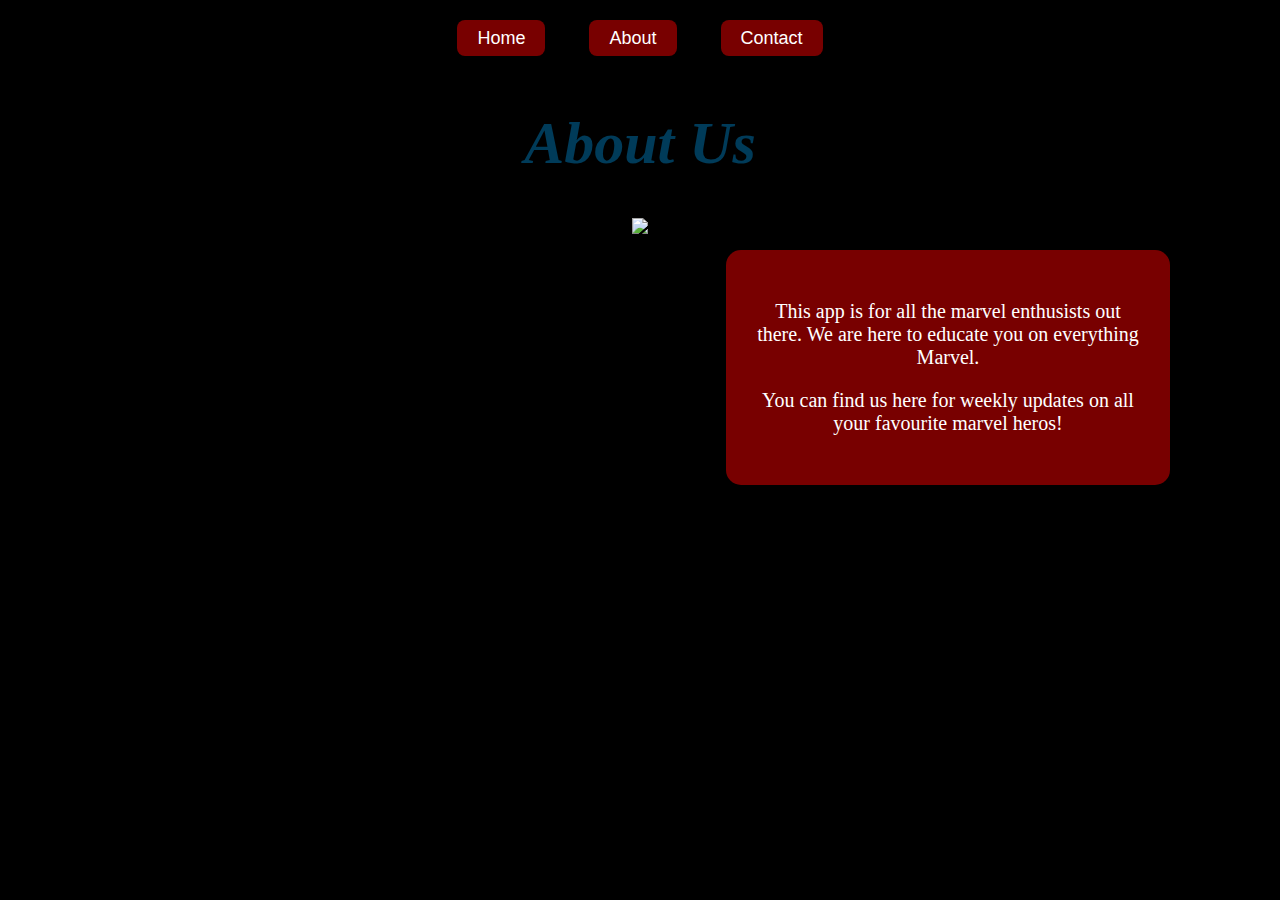
==== about.html @ 9ff94a79 "Add files via upload" ====
<!DOCTYPE html>
<html lang="en">

<head>
    <meta charset="UTF-8">
    <meta name="viewport" content="width=device-width, initial-scale=1.0">
    <link rel="stylesheet" href="style.css">
    <title>About Us</title>
</head>

<body>
    <div id="menu-bar">
        <a href="index.html">Home</a>
        <a href="about.html">About</a>
        <a href="contacts.html">Contact</a>
    </div>

    <h1>
        About Us
    </h1>

    <div class="container">
        <img src="Images/about_us.jpg" style="width:90%;">
    </div>

    <div class="top-right">
        <p>
            This app is for all the marvel enthusists out there. We are here to educate you on everything Marvel.
        </p>

        <p>
            You can find us here for weekly updates on all your favourite marvel heros!
        </p>
    </div>

</body>

</html>
---- style.css ----
body {
    background-color: black;
}

#menu-bar {
    padding-top: 20px;
    padding-bottom: 20px;
    text-align: center;
    margin-bottom: 30px;

}

#menu-bar a {

    background-color: rgb(120, 0, 0);
    border-radius: 8px;
    font-family: Impact, sans-serif;
    font-weight: 500;
    font-size: 18px;
    color: white;
    text-decoration: none;
    padding-top: 8px;
    padding-bottom: 8px;
    box-shadow: 3px, 3px, 5px black;
    text-align: center;
    padding-right: 20px;
    padding-left: 20px;
    margin-left: 20px;
    margin-right: 20px;
}

#menu-bar a:hover {
    color: rgb(120, 0, 0);
    background-color: white;
}

.gallery img {
    width: 85%;
    display: block;
    margin-left: 20px;
    margin-right: 20px;
    border-radius: 15px;
    margin-bottom: 18px;
}

/* The tiles seemed abit overwhelming at full width
so i brought it down and added this fun pop-up effect on hover

The idea is to have the tile fill the page when hovering over it*/
.zoom:hover {
    transform: scale(1.03);
}

h4 {
    font-family: Impact, fantasy;
    text-align: center;
    font-size: 40px;
    color: rgb(0, 59, 89);
    font-style: italic;
}

h1 {
    font-family: Impact, fantasy;
    text-align: center;
    font-size: 60px;
    color: rgb(0, 59, 89);
    font-style: italic;
}

p {
    text-align: center;
    color: white;
    font-size: 20px;
    font-family: 'Cochin';
}

.hero-info {
    background-color: rgb(120, 0, 0);
    border-radius: 15px;
    padding-top: 20px;
    padding-bottom: 20px;
    width: 90%;
    display: block;
    margin-left: auto;
    margin-right: auto;
}

/* Container holding the image and the text */
/* W3 Schools helped with the explanation!! */
.container {
    position: relative;
    text-align: center;
    color: white;
    border-radius: 35px;
}

.top-right {
    position: absolute;
    top: 250px;
    right: 110px;
    background-color: rgb(120, 0, 0);
    border-radius: 15px;
    width: 30%;
    padding: 30px;
}

.bottom {
    background-color: rgb(120, 0, 0);
    border-radius: 15px;
    width: 86%;
    padding: 30px;
    display: block;
    margin-top: 20px;
    margin-left: auto;
    margin-right: auto;
}
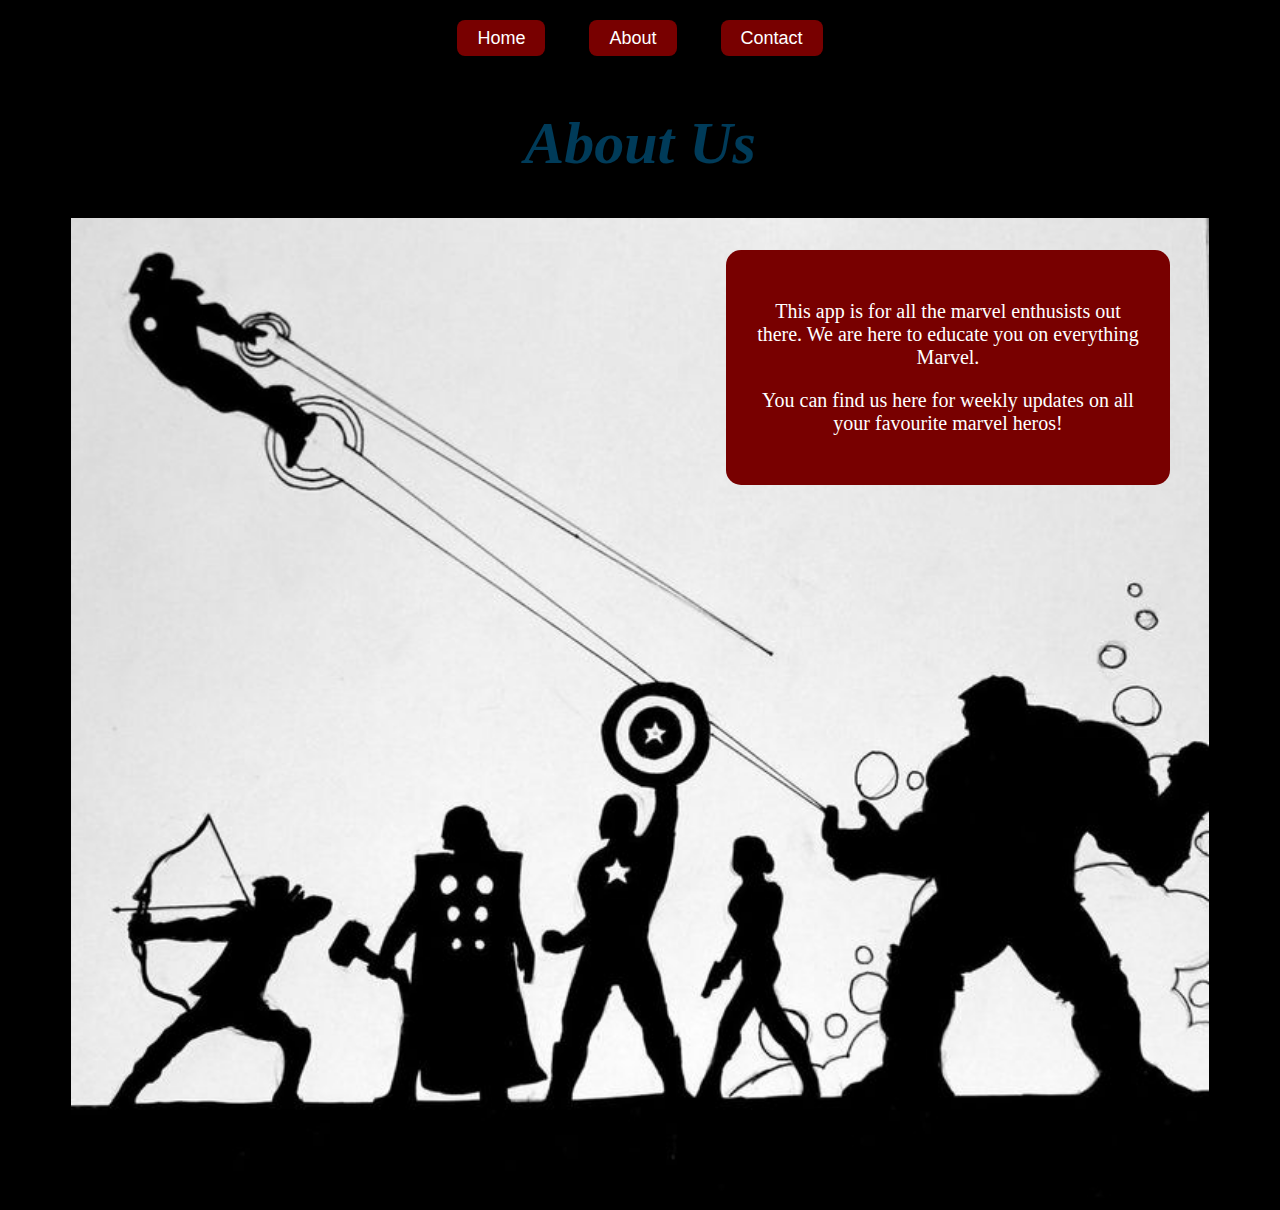
==== commit 93b7158f: "Update about.html" ====
--- a/about.html
+++ b/about.html
@@ -20,7 +20,7 @@
     </h1>
 
     <div class="container">
-        <img src="Images/about_us.jpg" style="width:90%;">
+        <img src="about_us.jpg" style="width:90%;">
     </div>
 
     <div class="top-right">
@@ -35,4 +35,4 @@
 
 </body>
 
-</html>+</html>
